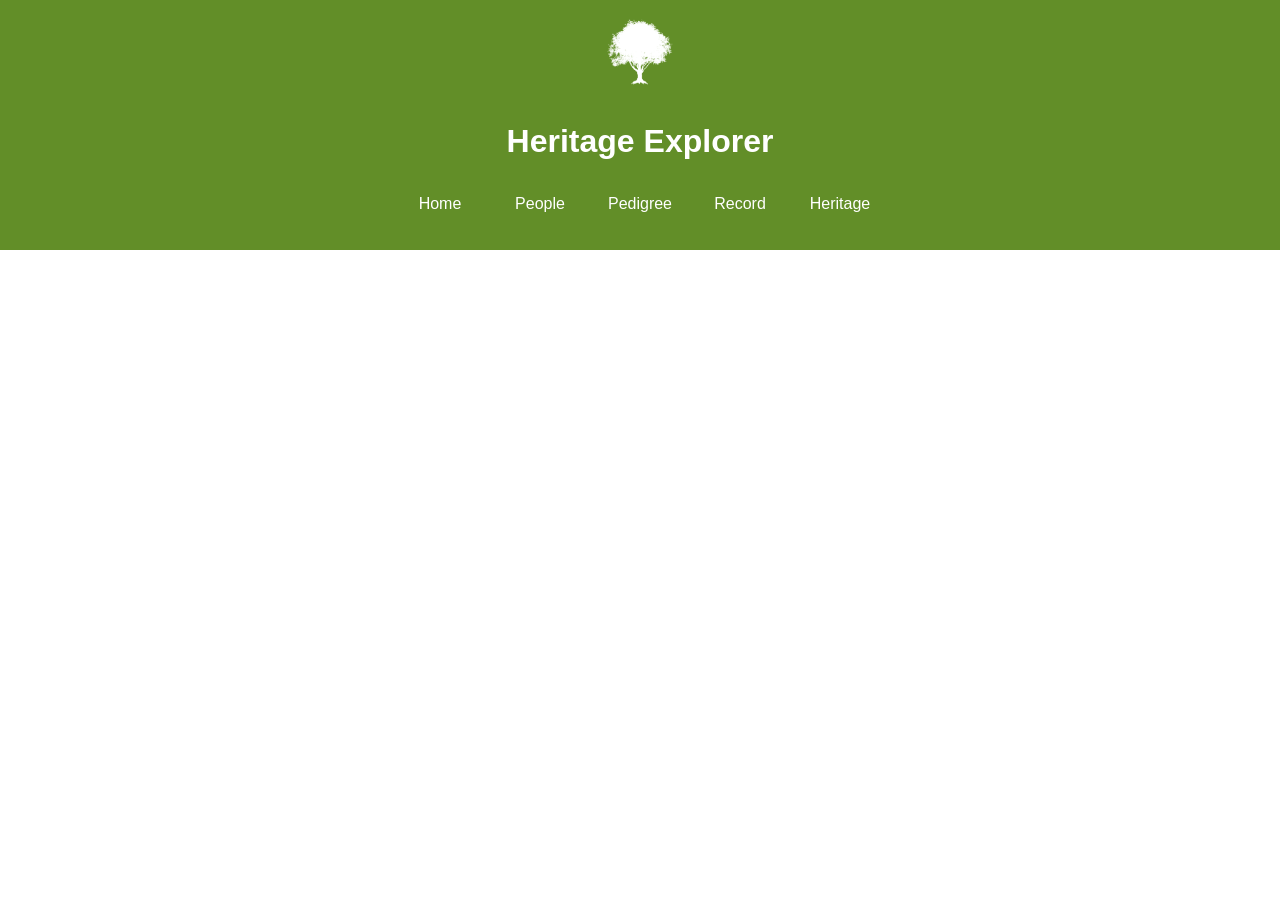
==== index.html @ 045d13dd "added progress files" ====
<!DOCTYPE html>
<html lang="en">
<head>
    <meta charset="UTF-8">
    <meta name="viewport" content="width=device-width, initial-scale=1.0">
    <title>Heritage Explorer</title>
    <link rel="stylesheet" href="styles.css">
    <script src="main.js" defer></script>
</head>
<body>
    <header>
        <img src="images/tree.png" alt="tree logo">
        <h1>Heritage Explorer</h1>
        <nav>
            <ul class="main-nav">
                <li><a href="index.html">Home</a></li>
                <li><a href="people.html">People</a></li>
                <li><a href="pedigree.html">Pedigree</a></li>
                <li><a href="family_group.html">Record</a></li>
                <li><a href="heritage.html">Heritage</a></li>
            </ul>
        </nav>
    </header>
    <main id="main-content" role="main">

    </main>
</body>
</html>
---- styles.css ----
body {
    font-family: Arial, Helvetica, sans-serif;
    margin: 0;
    padding: 0;
    line-height: 1.6;
    color: #1c6238;
}
header, footer {
    padding: 1rem;
    text-align: center;
    background-color: #628e28;
    /*background-color: #396a1d;*/
    color: white;
}
header img {
    max-width: 70px;
    height: auto;
}
.main-nav {
    display: grid;
    grid-template-columns: 100px 100px 100px 100px 100px;
    justify-content: center;
    list-style: none;
    padding: 0;
}
.main-nav li {
    padding: 2px;
}
.main-nav a {
    text-decoration: none;
    color: white;
}
.pedigree-chart {
    padding: 1rem;
    margin: 0;
}
form {
    display: flex;
    flex-direction: column;
    border: 2px solid #a2bea6;
    border-radius: 8px;
    padding: 1rem;
}
form label {
    margin-top: 0.75rem;
    margin-bottom: 0.25rem;
    font-weight: bold;
}
form input,
form select {
    padding: 0.65rem;
    border: 1px solid #aab8c2;
    border-radius: 5px;
    font: inherit;
    background-color: #fff;
    box-sizing: border-box;
    width: 100%;
    color: #3e673b;
}
form input:focus,
form select:focus {
    outline: 2px solid #1c6238;
    outline-offset: 1px;
}
#formButton {
    padding: 1em;
    margin: 0;
    margin-top: 15px;
    background-color:#628e28;
    color: white;
}
#main-content {
    padding: 1rem;
    margin: 0;
} 
@media (min-width: 600px) {

}
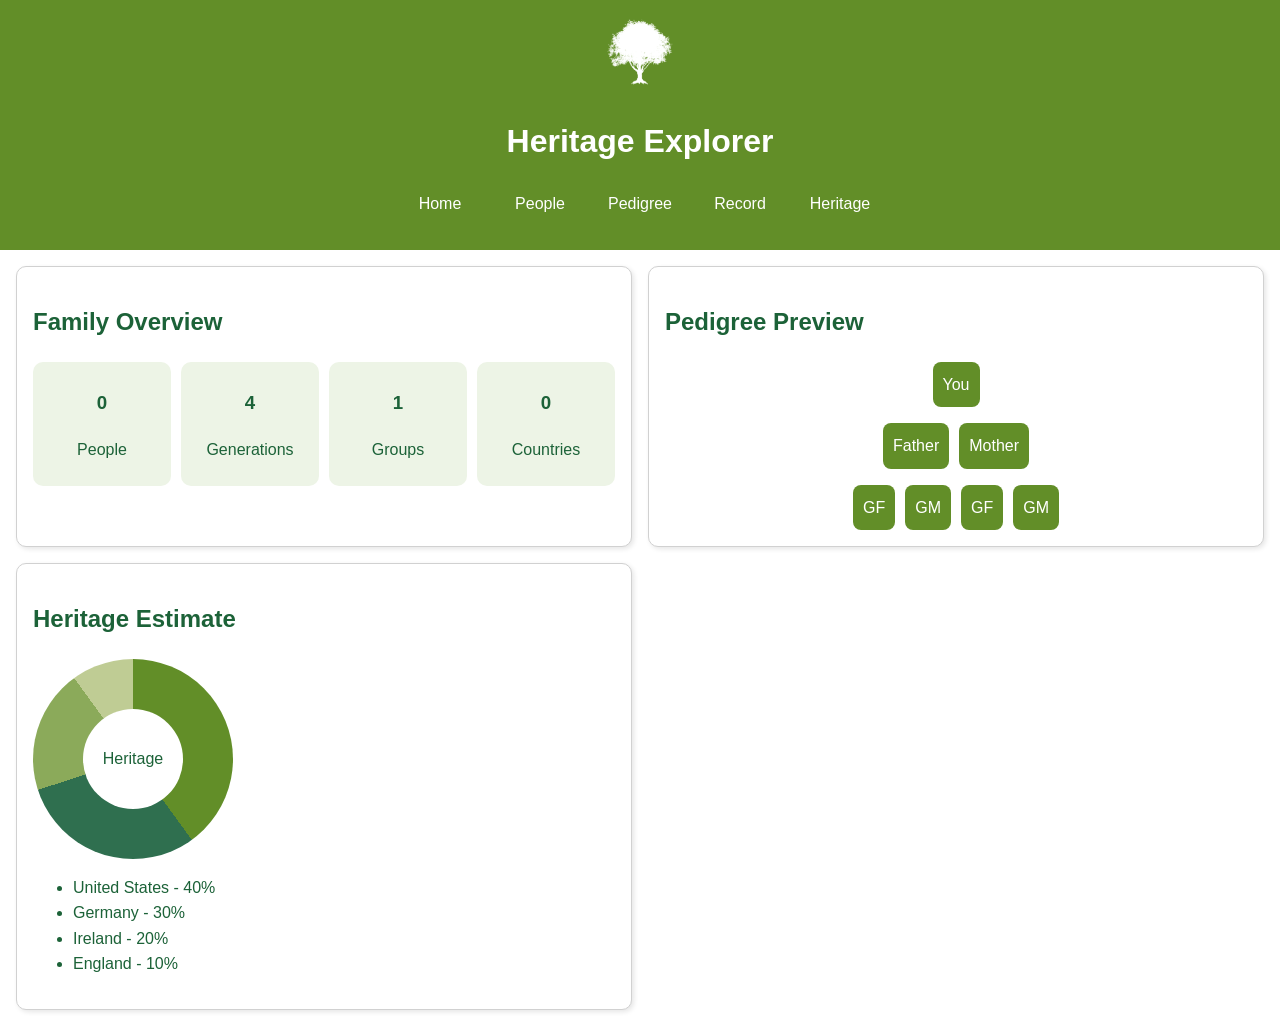
==== commit 16b09052: "Added country data, enhanced dashboard, and improved UI components" ====
--- a/index.html
+++ b/index.html
@@ -1,5 +1,7 @@
+<!-- https://ada23018.github.io/team-project-wdd231/ -->
 <!DOCTYPE html>
 <html lang="en">
+
 <head>
     <meta charset="UTF-8">
     <meta name="viewport" content="width=device-width, initial-scale=1.0">
@@ -7,6 +9,7 @@
     <link rel="stylesheet" href="styles.css">
     <script src="main.js" defer></script>
 </head>
+
 <body>
     <header>
         <img src="images/tree.png" alt="tree logo">
@@ -22,7 +25,64 @@
         </nav>
     </header>
     <main id="main-content" role="main">
-
+        <section class="dashboard">
+            <div class="card stats-card">
+                <h2>Family Overview</h2>
+                <div class="stats-grid">
+                    <div class="stat-box">
+                        <h3 id="totalPeople">0</h3>
+                        <p>People</p>
+                    </div>
+                    <div class="stat-box">
+                        <h3 id="totalGenerations">0</h3>
+                        <p>Generations</p>
+                    </div>
+                    <div class="stat-box">
+                        <h3 id="totalGroups">0</h3>
+                        <p>Groups</p>
+                    </div>
+                    <div class="stat-box">
+                        <h3 id="totalCountries">0</h3>
+                        <p>Countries</p>
+                    </div>
+                </div>
+            </div>
+            <div class="card">
+                <h2>Pedigree Preview</h2>
+                <div class="tree-preview">
+                    <div class="tree-level">
+                        <div class="tree-person">You</div>
+                    </div>
+                    <div class="tree-level">
+                        <div class="tree-person">Father</div>
+                        <div class="tree-person">Mother</div>
+                    </div>
+                    <div class="tree-level">
+                        <div class="tree-person">GF</div>
+                        <div class="tree-person">GM</div>
+                        <div class="tree-person">GF</div>
+                        <div class="tree-person">GM</div>
+                    </div>
+                </div>
+            </div>
+            <div class="card">
+                <h2>Heritage Estimate</h2>
+                <div class="chart-container">
+                    <div id="donutChart" class="donut-chart">
+                        <div class="donut-center">
+                            Heritage
+                        </div>
+                    </div>
+                    <ul id="heritageLegend">
+                        <li>United States - 40%</li>
+                        <li>Germany - 30%</li>
+                        <li>Ireland - 20%</li>
+                        <li>England - 10%</li>
+                    </ul>
+                </div>
+            </div>
+        </section>
     </main>
 </body>
+
 </html>
--- a/styles.css
+++ b/styles.css
@@ -5,17 +5,21 @@
     line-height: 1.6;
     color: #1c6238;
 }
-header, footer {
+
+header,
+footer {
     padding: 1rem;
     text-align: center;
     background-color: #628e28;
     /*background-color: #396a1d;*/
     color: white;
 }
+
 header img {
     max-width: 70px;
     height: auto;
 }
+
 .main-nav {
     display: grid;
     grid-template-columns: 100px 100px 100px 100px 100px;
@@ -23,17 +27,21 @@
     list-style: none;
     padding: 0;
 }
+
 .main-nav li {
     padding: 2px;
 }
+
 .main-nav a {
     text-decoration: none;
     color: white;
 }
+
 .pedigree-chart {
     padding: 1rem;
     margin: 0;
 }
+
 form {
     display: flex;
     flex-direction: column;
@@ -41,11 +49,13 @@
     border-radius: 8px;
     padding: 1rem;
 }
+
 form label {
     margin-top: 0.75rem;
     margin-bottom: 0.25rem;
     font-weight: bold;
 }
+
 form input,
 form select {
     padding: 0.65rem;
@@ -57,22 +67,144 @@
     width: 100%;
     color: #3e673b;
 }
+
 form input:focus,
 form select:focus {
     outline: 2px solid #1c6238;
     outline-offset: 1px;
 }
+
 #formButton {
     padding: 1em;
     margin: 0;
     margin-top: 15px;
-    background-color:#628e28;
-    color: white;
-}
+    background-color: #628e28;
+    color: white;
+}
+
 #main-content {
     padding: 1rem;
     margin: 0;
-} 
-@media (min-width: 600px) {
-
+}
+
+.dashboard {
+    display: grid;
+    gap: 1rem;
+}
+
+.card {
+    background-color: white;
+    border: 1px solid #d1d1d1;
+    border-radius: 10px;
+    padding: 1rem;
+    box-shadow: 2px 2px 5px rgba(0, 0, 0, .1);
+}
+
+.stats-grid {
+    display: grid;
+    grid-template-columns: repeat(2, 1fr);
+    gap: 10px;
+}
+
+.stat-box {
+    text-align: center;
+    background-color: #edf4e6;
+    border-radius: 10px;
+    padding: .5rem;
+}
+
+.tree-preview {
+    display: flex;
+    flex-direction: column;
+    gap: 1rem;
+}
+
+.tree-level {
+    display: flex;
+    justify-content: center;
+    gap: 10px;
+}
+
+.tree-person {
+    background: #628e28;
+    color: white;
+    padding: 10px;
+    border-radius: 8px;
+}
+
+.tree-person {
+    animation: fadeInUp 1s ease;
+}
+
+@keyframes fadeInUp {
+    from {
+        opacity: 0;
+        transform: translateY(20px);
+    }
+
+    to {
+        opacity: 1;
+        transform: translateY(0);
+    }
+}
+
+.donut-chart {
+    width: 200px;
+    height: 200px;
+
+    background:
+        conic-gradient(#628e28 0% 40%,
+            #2F6F4F 40% 70%,
+            #8BAA5A 70% 90%,
+            #BFCC94 90% 100%);
+
+    border-radius: 50%;
+    position: relative;
+}
+
+.donut-center {
+    width: 100px;
+    height: 100px;
+    background: white;
+    border-radius: 50%;
+
+    position: absolute;
+    top: 50%;
+    left: 50%;
+    transform: translate(-50%, -50%);
+
+    display: flex;
+    justify-content: center;
+    align-items: center;
+}
+
+.country-grid {
+    display: grid;
+    gap: 1rem;
+}
+
+.country-card {
+    border: 1px solid #ccc;
+    border-radius: 8px;
+    padding: 1rem;
+    cursor: pointer;
+}
+
+.country-card:hover {
+    background-color: #edf4e6;
+}
+
+@media (min-width: 768px) {
+
+    .dashboard {
+        grid-template-columns: repeat(2, 1fr);
+    }
+
+    .stats-grid {
+        grid-template-columns: repeat(4, 1fr);
+    }
+
+    .country-grid {
+        grid-template-columns: repeat(2, 1fr);
+    }
 }
